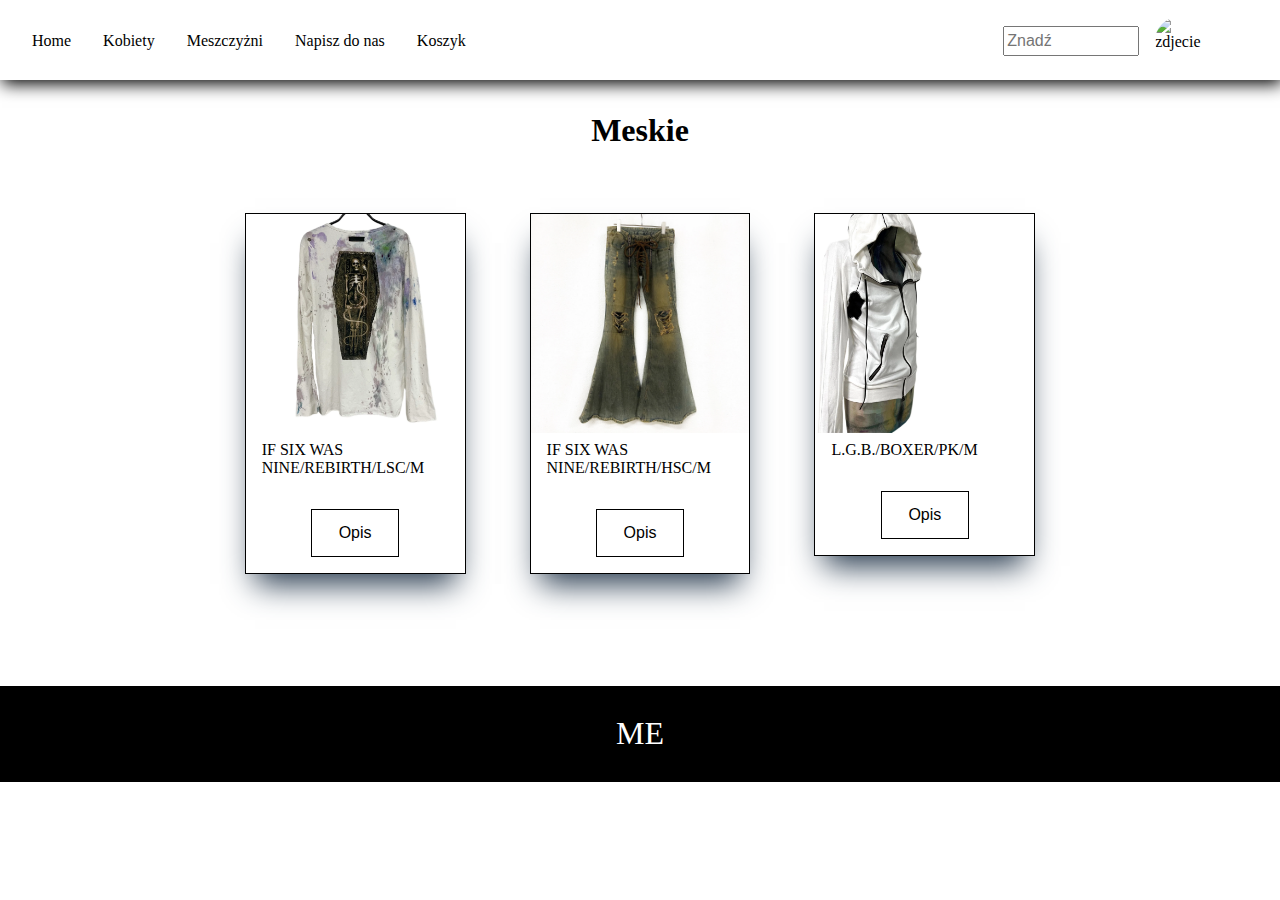
==== man.html @ 9ca39bad "Add files via upload" ====
<!DOCTYPE html>
<html lang="en">
<head>
    <meta charset="UTF-8">
    <meta http-equiv="X-UA-Compatible" content="IE=edge">
    <meta name="viewport" content="width=device-width, initial-scale=1.0">
    <title>Meskie Ubrania</title>
    <link rel="stylesheet" href="css/style.css">
   
    <script src="js/main.js" defer></script>
    <script src="js/imgToAccSettings.js" defer></script>
    <script src="js/clotheToSite.js" defer></script>
    <style>
   




     </style>

</head>
<body>
  <header>
    <nav>
        <div class="dropdown">
          <img src="https://www.svgrepo.com/show/509382/menu.svg" class="dropbtn" alt="zdjecie" style="border-radius: 10%;width: 3rem; height: 3rem;">
          <div class="dropdownElements">
            <div>
            <a href="index.html" >Home</a>
            <a href="woman.html">Kobiety</a>
           <a href="man.html">Meszczyżni</a>
           <a href="kontakt.html">Napisz do nas</a>
           <a href="cart.html">Koszyk</a>
          </div>
          </div>
        
          </div>
        </div>
      <section class="pc">
        <a href="index.html">Home</a>
            <a href="woman.html">Kobiety</a>
           <a href="man.html">Meszczyżni</a>
           <a href="kontakt.html">Napisz do nas</a>
           <a href="cart.html">Koszyk</a>
      </section>
        <section class="right">
          <input type="text" placeholder="Znadź" >
          <img src="https://i1.sndcdn.com/artworks-TrAtlJS2kLSoMnkD-xExhyg-t500x500.jpg" alt="zdjecie" class="AccImg">
        </section>
    </nav>
</header>

    <main>
        <h2 class="title">Meskie </h2>
        <section class="clothes">
 
          <article class="clothe">
                
            <img src="css/zdj/shirt.png" alt="zdjecie">
            <p style="width: fit-content;">IF SIX WAS NINE/REBIRTH/LSC/M</p>
            
            <div class="buttonsInCard">
               <button class="more" id="1"> Opis</button>
               
           
           
            </div>
        </article> 
        <article class="clothe">
            
          <img src="css/zdj/spodnie2.png" alt="zdjecie">
          <p style="width: fit-content;">IF SIX WAS NINE/REBIRTH/HSC/M</p>
        
          <div class="buttonsInCard">
             <button class="more" id="2"> Opis</button>
             
         
         
          </div>
      </article> 
      <article class="clothe">
            
        <img src="css/zdj/hoodie.png" alt="zdjecie">
        <p style="width: fit-content;">L.G.B./BOXER/PK/M</p>
        
        <div class="buttonsInCard">
           <button class="more" id="3"> Opis</button>
           
        
       
        </div>
    </article> 

        </section>
    </main>


    <footer>
      <p>ME</p>
    </footer>


   
</body>
</html>
---- css/style.css ----
body{
    margin: 0%;
    padding: 0%;
    box-sizing: border-box;
    max-height: 100%;
    max-width: 100%;
}
html{
    height: 100%;
    width: 100%;
}
header{
    background-color: rgb(255, 255, 255);
    box-shadow:2px 4px 16px #000;
 height: 5rem;
    position: sticky;
    top:0%;
    left:0%;
    z-index: 100;
}
body *{
    font-size: 1rem;
}

nav{
    display: flex;
    justify-content: space-between;
    padding: 1rem;
    align-items: center;
}
nav>section{
    display: flex;
}
nav>section>a, .dropdownElements>div>a {
    margin: 1rem;
    text-decoration: none;
    color: black;
}

.dropdown{
    display: none;
}

.dropdownElements{
        display: none;
        position: absolute;

    }
.dropdownElements>div{
    display: flex;
    width: 9rem;
    
    flex-direction:column;
    justify-content: center;
    background-color: white;
    
}
.dropdownElements>div>*{
    margin: 1rem;
}

@media (max-width:3000px){
    .clothe{
        width:18%
    }
    .pc{
        display: flex;
    }
    .dropdown{
        display: none;
    }
    
}
@media (max-height:2000px){
    .clothe{
        height: 25%;
    }
    .clothe>p{
        font-size: 3rem;  
    }
}
@media (max-width:1200px){
    .clothe{
        width:40%
    }
    
}
@media (max-height:1400px){
    .clothe{
        height: 18%;
    }
    .clothe>p{
        font-size: 2rem;  
    }
}

@media (max-width:800px){
   .clothe{
    width: 70%;
   }


    .pc{
        display: none;
    }
    .dropdown{
        display: block;
    }
    
}

@media (max-height:1000px){
    .clothe{
        height: 15%;
    }
    .clothe>p{
        font-size: 1rem;  
    }
}



.right{
    position: absolute;
    right: 6%;
    display: flex;
    justify-content: center;
    align-items: center;
}
.right>input {
    width: 8rem;
     height: 1.5rem;
}
.AccImg{
    width: 48px;
    height: 48px;
    border-radius: 100%;
    margin-left: 1rem;

}


.clothes{
    display: flex;
    margin: 2rem;
    flex-wrap: wrap;
   justify-content: center;
}




.clothe{

   
    border: 1px solid black;
    margin: 2rem;
   display: flex;
   flex-direction: column;
   box-shadow: rgb(38, 57, 77) 0px 20px 30px -10px;
   
}

.clothe>p{
    margin-top: 0.5rem;
    margin-left: 1rem;
    
}
.clothe>a{
    margin-left: 1rem;
    color: #000;
    
}
.clothe>img{
    width: 100%;
    height: 60%;
    

}
.buttonsInCard{
    margin-top: 1rem;
   display: flex;
   justify-content:space-around ;
}
.buttonsInCard>*{
    width: 40%;
    height: 3rem;
    margin-bottom: 1rem;
   border: none;
    text-align: center;
    text-decoration: none;
    display: inline-block;
    
}

.more{
    background-color: rgb(255, 255, 255);
    display: block;
    border:1px solid black;
    color: rgb(0, 0, 0);
}
.more:hover{
        background-color: rgb(255, 255, 255);
    color: red;
    border:1px solid red;
    
}




.slider{
   display: flex;
   justify-content: center;
    width: 100%;
    height: fit-content;
    margin-top: 1rem;
}
.slider{
    margin-bottom: 4rem;
}
.slideshow-container{
    
    display: flex;
    justify-content: center;
}

main>main{
    margin-top: 2rem;
    height: fit-content;
    width: 100%;
}
footer{
    background-color: #000;
    height: 6rem;
    margin-top: 5rem;
    width: 100%;
     display: flex;
    flex-direction: column;
    justify-content: center;
}
footer>p{
 
    text-align: center;
    color: white;
    font-size: 2rem;
    margin: 2rem;
}
.title{
    
   text-align: center;
    font-size: 2rem;
    margin-top: 2rem;


}

@media (max-width:1400px) {
    footer{
        position:relative;
        
    }
}

#photo1,#photo2,#photo3{
    /* height: 51rem; */
    display: flex;
    flex-basis: 50%;
}
@media (max-width:800px){

        main{
            width: 100%;
        }
        .clothes>article>p{
            font-size: 0.6rem;
        }
        .clothes>article>div>button{
            font-size: 0.6rem;
        }
        #photo1,#photo2,#photo3{
            /* height: 51rem; */
            display: flex;
            flex-basis: 100%;
        }
}
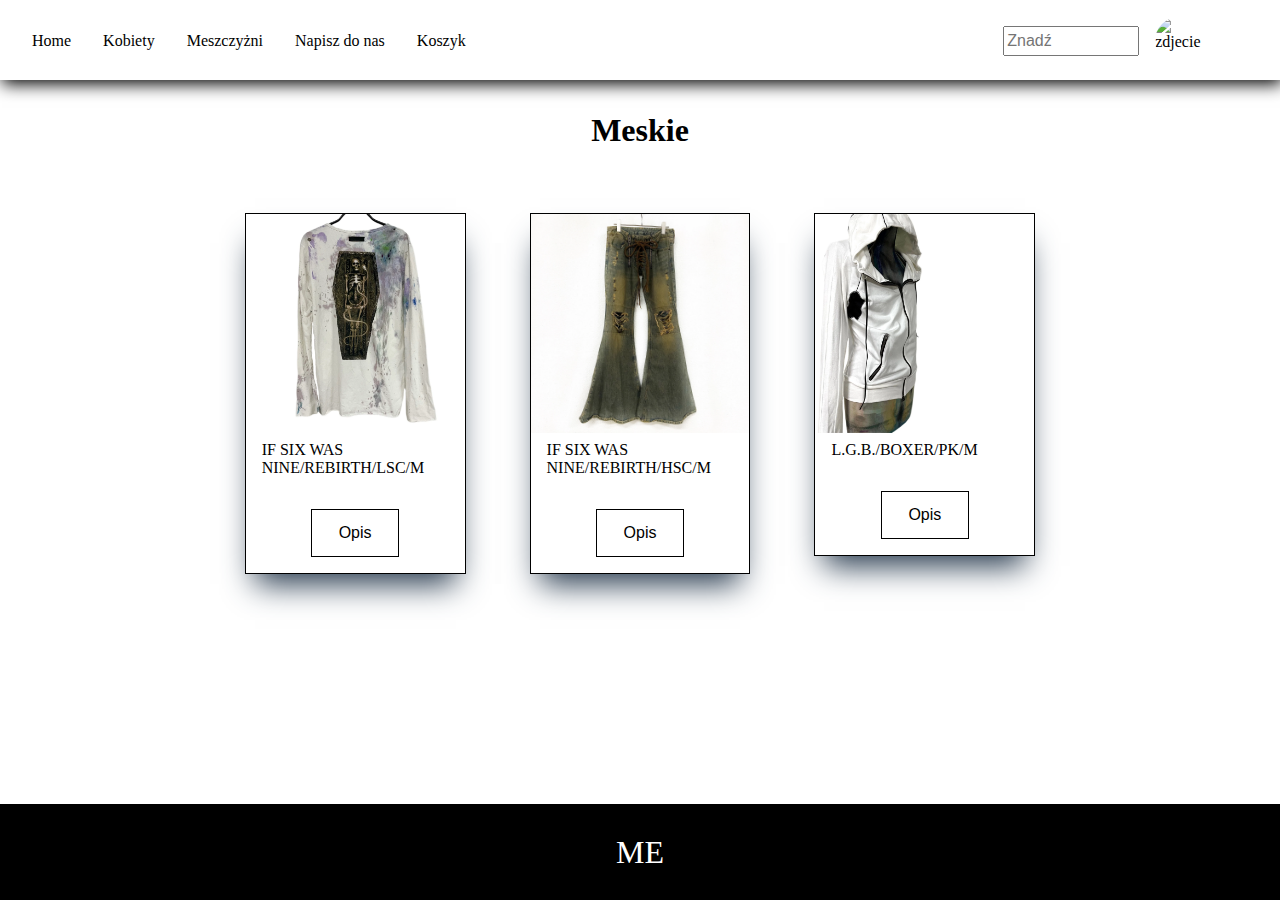
==== commit 92ca129a: "Add files via upload" ====
--- a/man.html
+++ b/man.html
@@ -6,13 +6,11 @@
     <meta name="viewport" content="width=device-width, initial-scale=1.0">
     <title>Meskie Ubrania</title>
     <link rel="stylesheet" href="css/style.css">
-   
+    <link rel="stylesheet" href="css/M_and_W.css">
     <script src="js/main.js" defer></script>
     <script src="js/imgToAccSettings.js" defer></script>
     <script src="js/clotheToSite.js" defer></script>
     <style>
-   
-
 
 
 
--- a/css/style.css
+++ b/css/style.css
@@ -1,295 +1,258 @@
-
-
-body{
-    margin: 0%;
-    padding: 0%;
-    box-sizing: border-box;
-    max-height: 100%;
-    max-width: 100%;
-}
-html{
-    height: 100%;
+body {
+  margin: 0%;
+  padding: 0%;
+  box-sizing: border-box;
+  max-height: 100%;
+  max-width: 100%;
+}
+html {
+  height: 100%;
+  width: 100%;
+}
+header {
+  background-color: rgb(255, 255, 255);
+  box-shadow: 2px 4px 16px #000;
+  height: 5rem;
+  position: sticky;
+  top: 0%;
+  left: 0%;
+  z-index: 100;
+}
+body * {
+  font-size: 1rem;
+}
+main > main {
+  margin-top: 2rem;
+  height: fit-content;
+  width: 100%;
+}
+nav {
+  display: flex;
+  justify-content: space-between;
+  padding: 1rem;
+  align-items: center;
+}
+nav > section {
+  display: flex;
+}
+nav > section > a,
+.dropdownElements > div > a {
+  margin: 1rem;
+  text-decoration: none;
+  color: black;
+}
+
+.dropdown {
+  display: none;
+}
+
+.dropdownElements {
+  display: none;
+  position: absolute;
+}
+.dropdownElements > div {
+  display: flex;
+  width: 9rem;
+
+  flex-direction: column;
+  justify-content: center;
+  background-color: white;
+}
+.dropdownElements > div > * {
+  margin: 1rem;
+}
+
+@media (max-width: 3000px) {
+  .clothe {
+    width: 18%;
+  }
+  .pc {
+    display: flex;
+  }
+  .dropdown {
+    display: none;
+  }
+}
+@media (max-height: 2000px) {
+  .clothe {
+    height: 25%;
+  }
+  .clothe > p {
+    font-size: 3rem;
+  }
+}
+@media (max-width: 1200px) {
+  .clothe {
+    width: 40%;
+  }
+}
+@media (max-height: 1400px) {
+  .clothe {
+    height: 18%;
+  }
+  .clothe > p {
+    font-size: 2rem;
+  }
+}
+
+@media (max-width: 800px) {
+  .clothe {
+    width: 70%;
+  }
+
+  .pc {
+    display: none;
+  }
+  .dropdown {
+    display: block;
+  }
+}
+
+@media (max-height: 1000px) {
+  .clothe {
+    height: 15%;
+  }
+  .clothe > p {
+    font-size: 1rem;
+  }
+}
+
+.right {
+  position: absolute;
+  right: 6%;
+  display: flex;
+  justify-content: center;
+  align-items: center;
+}
+.right > input {
+  width: 8rem;
+  height: 1.5rem;
+}
+.AccImg {
+  width: 48px;
+  height: 48px;
+  border-radius: 100%;
+  margin-left: 1rem;
+}
+
+.clothes {
+  display: flex;
+  margin: 2rem;
+  flex-wrap: wrap;
+  justify-content: center;
+}
+
+.clothe {
+  border: 1px solid black;
+  margin: 2rem;
+  display: flex;
+  flex-direction: column;
+  box-shadow: rgb(38, 57, 77) 0px 20px 30px -10px;
+}
+
+.clothe > p {
+  margin-top: 0.5rem;
+  margin-left: 1rem;
+}
+.clothe > a {
+  margin-left: 1rem;
+  color: #000;
+}
+.clothe > img {
+  width: 100%;
+  height: 60%;
+}
+.buttonsInCard {
+  margin-top: 1rem;
+  display: flex;
+  justify-content: space-around;
+}
+.buttonsInCard > * {
+  width: 40%;
+  height: 3rem;
+  margin-bottom: 1rem;
+  border: none;
+  text-align: center;
+  text-decoration: none;
+  display: inline-block;
+}
+
+.more {
+  background-color: rgb(255, 255, 255);
+  display: block;
+  border: 1px solid black;
+  color: rgb(0, 0, 0);
+}
+.more:hover {
+  background-color: rgb(255, 255, 255);
+  color: red;
+  border: 1px solid red;
+}
+
+.slider {
+  display: flex;
+  justify-content: center;
+  width: 100%;
+  height: fit-content;
+  margin-top: 1rem;
+}
+.slider {
+  margin-bottom: 4rem;
+}
+.slideshow-container {
+  display: flex;
+  justify-content: center;
+}
+
+footer {
+  background-color: #000;
+  height: 6rem;
+  margin-top: 5rem;
+  width: 100%;
+  display: flex;
+  flex-direction: column;
+  justify-content: center;
+}
+footer > p {
+  text-align: center;
+  color: white;
+  font-size: 2rem;
+  margin: 2rem;
+}
+.title {
+  text-align: center;
+  font-size: 2rem;
+  margin-top: 2rem;
+}
+
+@media (max-width: 1400px) {
+  footer {
+    position: relative;
+  }
+}
+
+#photo1,
+#photo2,
+#photo3 {
+  /* height: 51rem; */
+  display: flex;
+  flex-basis: 50%;
+}
+@media (max-width: 800px) {
+  main {
     width: 100%;
-}
-header{
-    background-color: rgb(255, 255, 255);
-    box-shadow:2px 4px 16px #000;
- height: 5rem;
-    position: sticky;
-    top:0%;
-    left:0%;
-    z-index: 100;
-}
-body *{
-    font-size: 1rem;
-}
-
-nav{
-    display: flex;
-    justify-content: space-between;
-    padding: 1rem;
-    align-items: center;
-}
-nav>section{
-    display: flex;
-}
-nav>section>a, .dropdownElements>div>a {
-    margin: 1rem;
-    text-decoration: none;
-    color: black;
-}
-
-.dropdown{
-    display: none;
-}
-
-.dropdownElements{
-        display: none;
-        position: absolute;
-
-    }
-.dropdownElements>div{
-    display: flex;
-    width: 9rem;
-    
-    flex-direction:column;
-    justify-content: center;
-    background-color: white;
-    
-}
-.dropdownElements>div>*{
-    margin: 1rem;
-}
-
-@media (max-width:3000px){
-    .clothe{
-        width:18%
-    }
-    .pc{
-        display: flex;
-    }
-    .dropdown{
-        display: none;
-    }
-    
-}
-@media (max-height:2000px){
-    .clothe{
-        height: 25%;
-    }
-    .clothe>p{
-        font-size: 3rem;  
-    }
-}
-@media (max-width:1200px){
-    .clothe{
-        width:40%
-    }
-    
-}
-@media (max-height:1400px){
-    .clothe{
-        height: 18%;
-    }
-    .clothe>p{
-        font-size: 2rem;  
-    }
-}
-
-@media (max-width:800px){
-   .clothe{
-    width: 70%;
-   }
-
-
-    .pc{
-        display: none;
-    }
-    .dropdown{
-        display: block;
-    }
-    
-}
-
-@media (max-height:1000px){
-    .clothe{
-        height: 15%;
-    }
-    .clothe>p{
-        font-size: 1rem;  
-    }
-}
-
-
-
-.right{
-    position: absolute;
-    right: 6%;
-    display: flex;
-    justify-content: center;
-    align-items: center;
-}
-.right>input {
-    width: 8rem;
-     height: 1.5rem;
-}
-.AccImg{
-    width: 48px;
-    height: 48px;
-    border-radius: 100%;
-    margin-left: 1rem;
-
-}
-
-
-.clothes{
-    display: flex;
-    margin: 2rem;
-    flex-wrap: wrap;
-   justify-content: center;
-}
-
-
-
-
-.clothe{
-
-   
-    border: 1px solid black;
-    margin: 2rem;
-   display: flex;
-   flex-direction: column;
-   box-shadow: rgb(38, 57, 77) 0px 20px 30px -10px;
-   
-}
-
-.clothe>p{
-    margin-top: 0.5rem;
-    margin-left: 1rem;
-    
-}
-.clothe>a{
-    margin-left: 1rem;
-    color: #000;
-    
-}
-.clothe>img{
-    width: 100%;
-    height: 60%;
-    
-
-}
-.buttonsInCard{
-    margin-top: 1rem;
-   display: flex;
-   justify-content:space-around ;
-}
-.buttonsInCard>*{
-    width: 40%;
-    height: 3rem;
-    margin-bottom: 1rem;
-   border: none;
-    text-align: center;
-    text-decoration: none;
-    display: inline-block;
-    
-}
-
-.more{
-    background-color: rgb(255, 255, 255);
-    display: block;
-    border:1px solid black;
-    color: rgb(0, 0, 0);
-}
-.more:hover{
-        background-color: rgb(255, 255, 255);
-    color: red;
-    border:1px solid red;
-    
-}
-
-
-
-
-.slider{
-   display: flex;
-   justify-content: center;
-    width: 100%;
-    height: fit-content;
-    margin-top: 1rem;
-}
-.slider{
-    margin-bottom: 4rem;
-}
-.slideshow-container{
-    
-    display: flex;
-    justify-content: center;
-}
-
-main>main{
-    margin-top: 2rem;
-    height: fit-content;
-    width: 100%;
-}
-footer{
-    background-color: #000;
-    height: 6rem;
-    margin-top: 5rem;
-    width: 100%;
-     display: flex;
-    flex-direction: column;
-    justify-content: center;
-}
-footer>p{
- 
-    text-align: center;
-    color: white;
-    font-size: 2rem;
-    margin: 2rem;
-}
-.title{
-    
-   text-align: center;
-    font-size: 2rem;
-    margin-top: 2rem;
-
-
-}
-
-@media (max-width:1400px) {
-    footer{
-        position:relative;
-        
-    }
-}
-
-#photo1,#photo2,#photo3{
+  }
+  .clothes > article > p {
+    font-size: 0.6rem;
+  }
+  .clothes > article > div > button {
+    font-size: 0.6rem;
+  }
+  #photo1,
+  #photo2,
+  #photo3 {
     /* height: 51rem; */
     display: flex;
-    flex-basis: 50%;
-}
-@media (max-width:800px){
-
-        main{
-            width: 100%;
-        }
-        .clothes>article>p{
-            font-size: 0.6rem;
-        }
-        .clothes>article>div>button{
-            font-size: 0.6rem;
-        }
-        #photo1,#photo2,#photo3{
-            /* height: 51rem; */
-            display: flex;
-            flex-basis: 100%;
-        }
-}
-
-
-
-
-
-
-
+    flex-basis: 100%;
+  }
+}
--- a/css/M_and_W.css
+++ b/css/M_and_W.css
@@ -0,0 +1,14 @@
+
+
+footer{
+    position: absolute;
+    bottom: 0%;
+  }
+
+
+@media (max-width: 1200px) {
+    footer {
+      position: relative;
+    }
+  }
+  